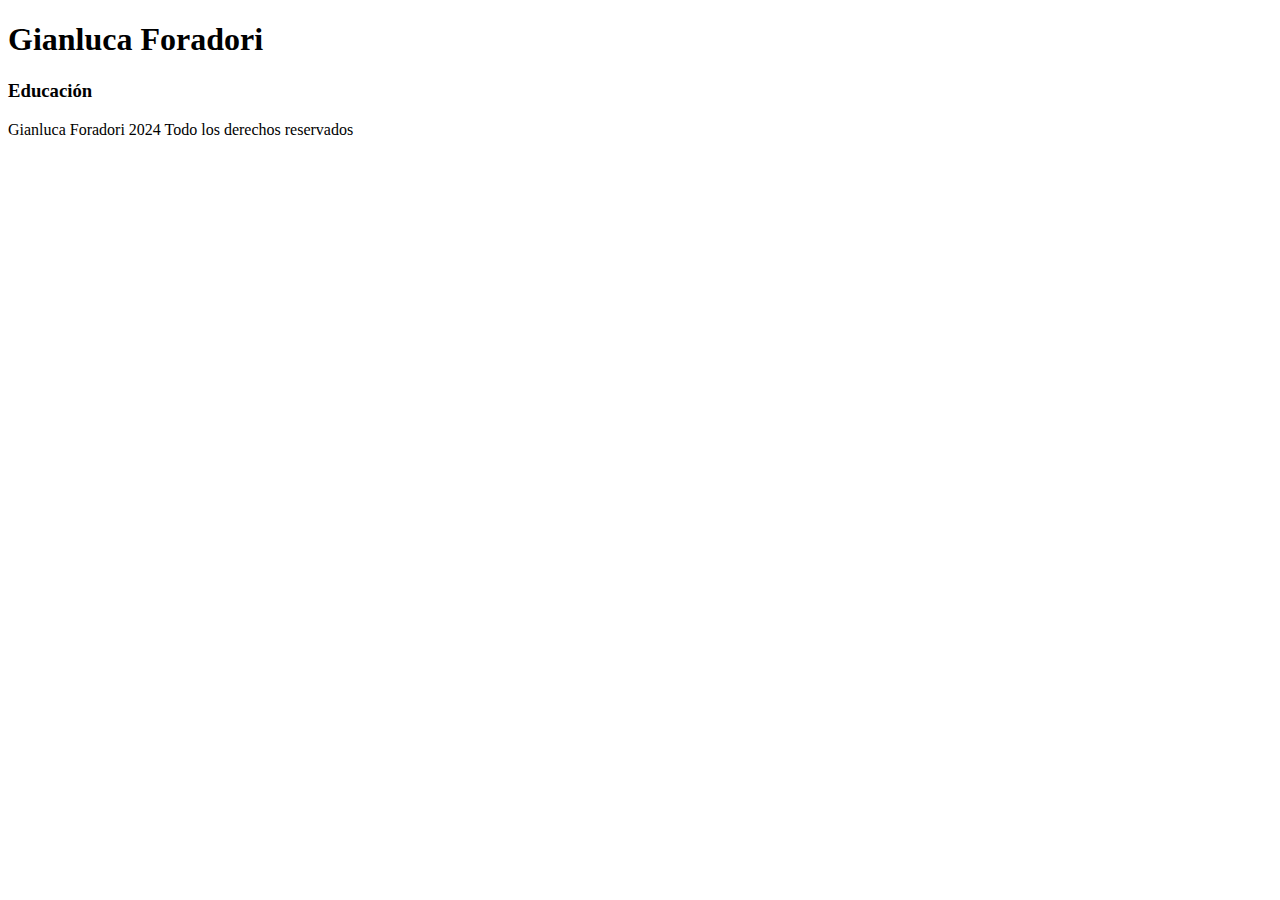
==== portafolio/portafolio.html @ 77d23adb "cambios realizados  al portafolio" ====
<!DOCTYPE html>
<html lang="en">
<head>
    <meta charset="UTF-8">
    <meta name="viewport" content="width=device-width, initial-scale=1.0">
    <title>Gianluca Foradori</title>
    <link rel="stylesheet" href="assets/css/styles.css">
</head>
<body>
    <nav>
    </nav>
    <h1>Gianluca Foradori</h1>

    <section>
        <h3>Educación</h3>
    </section>
    <footer>
        <p>Gianluca Foradori 2024 Todo los derechos  reservados</p>

    </footer>
</body>
</html>
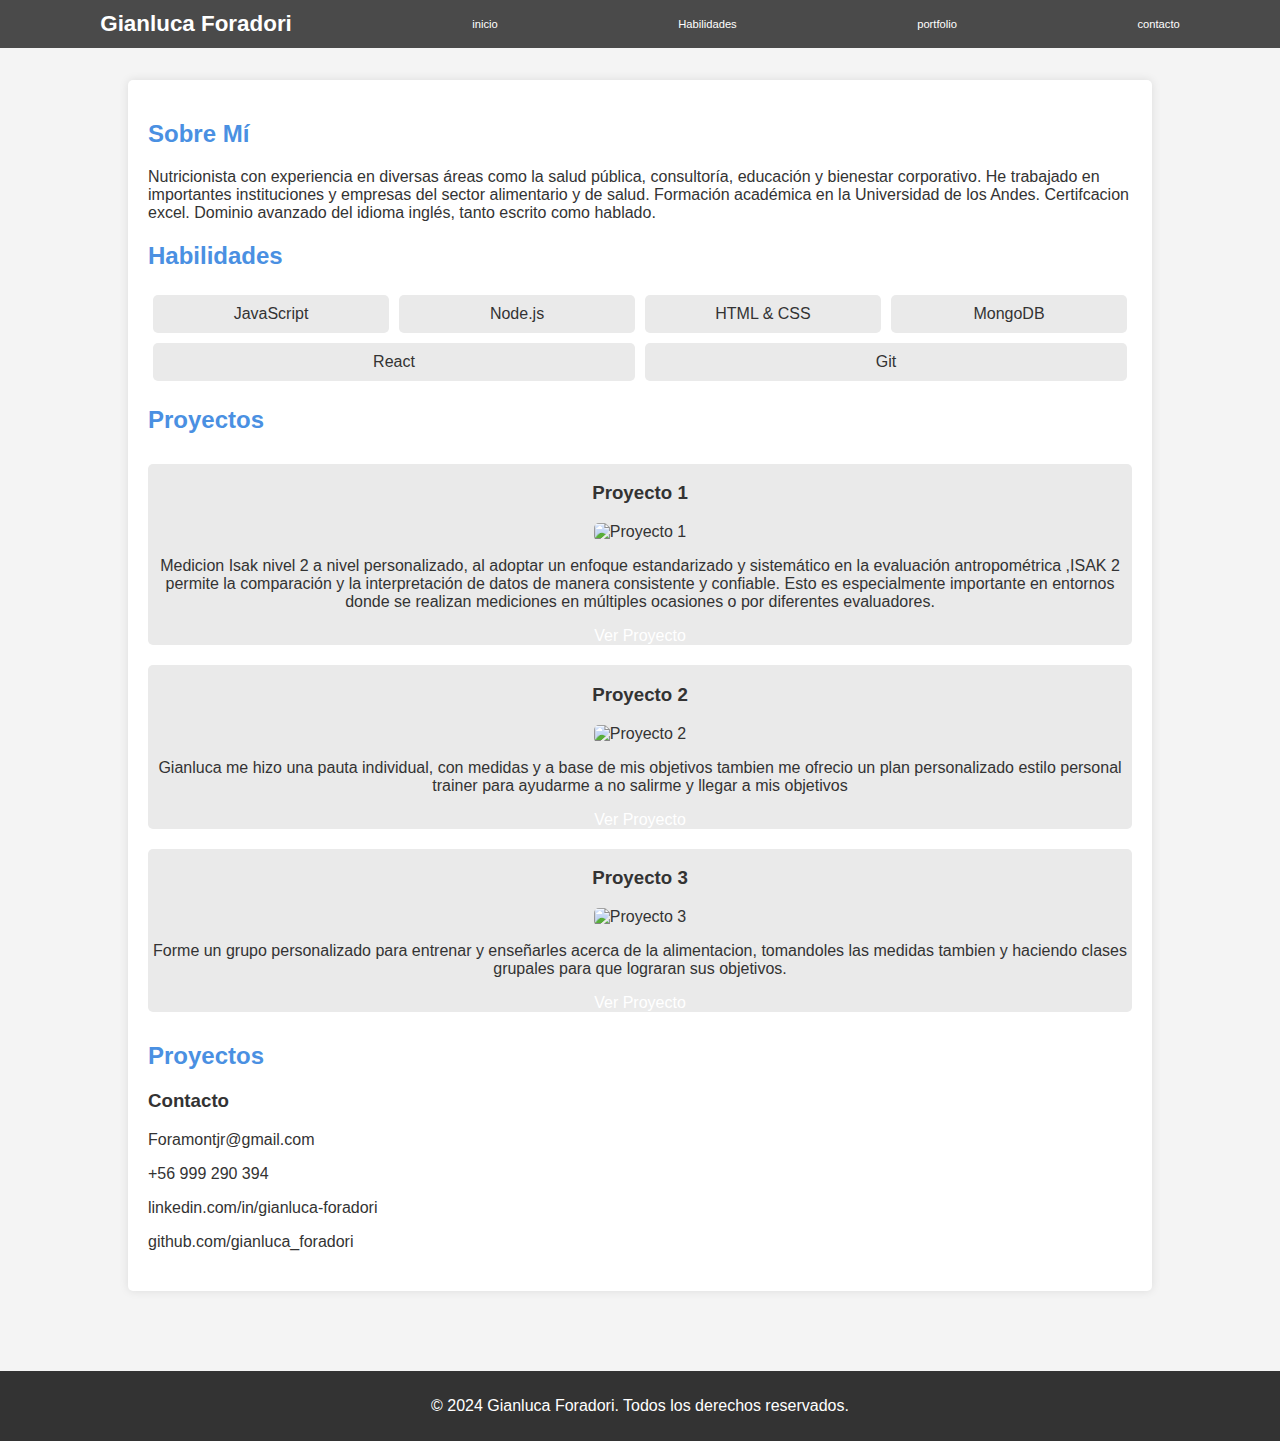
==== commit 5fee5788: "Descripción de los cambios realizados" ====
--- a/portafolio/portafolio.html
+++ b/portafolio/portafolio.html
@@ -1,22 +1,206 @@
 <!DOCTYPE html>
-<html lang="en">
+<html lang="es">
 <head>
     <meta charset="UTF-8">
     <meta name="viewport" content="width=device-width, initial-scale=1.0">
-    <title>Gianluca Foradori</title>
-    <link rel="stylesheet" href="assets/css/styles.css">
+    <title>Currículum Vitae - Gianluca Foradori</title>
+    <style>
+        * {
+            box-sizing: border-box;
+        }
+        html {
+            scroll-behavior: smooth;
+        }
+        body {
+            font-family: Arial, sans-serif;
+            background-color: #f4f4f4;
+            color: #333;
+            margin: 0;
+            padding: 0;
+        }
+        header {
+            font-size: 0.7rem;
+            display: flex;
+            justify-content: space-around;
+            align-items: center;
+            padding: 4rem;
+            background-color: #4a4a4a;
+            color: white;
+            padding: 10px;
+            text-align: center;
+            position: fixed;
+            width: 100%;
+            top: 0;
+            left: 0;
+            z-index: 1000;
+            height: 3rem;
+        }
+
+        a {
+            color: white;
+            text-decoration: none;
+        }
+        .container {
+            width: 80%;
+            margin: 80px auto; /* Added margin for fixed header */
+            background: white;
+            padding: 20px;
+            border-radius: 5px;
+            box-shadow: 0 0 10px rgba(0, 0, 0, 0.1);
+        }
+        h2 {
+            color: #4a90e2;
+        }
+        section {
+            margin-bottom: 20px;
+        }
+
+
+
+        .skills {
+            display: flex;
+            flex-wrap: wrap;
+        }
+        .skill {
+            background: #eaeaea;
+            border-radius: 5px;
+            padding: 10px;
+            margin: 5px;
+            flex: 1 1 calc(25% - 10px);
+            text-align: center;
+            position: relative;
+            overflow: hidden;
+        }
+        .skill .percentage {
+            position: absolute;
+            top: 50%;
+            left: 50%;
+            transform: translate(-50%, -50%);
+            font-weight: bold;
+            font-size: 1.2em;
+            opacity: 0;
+            transition: opacity 0.3s ease;
+        }
+        .skill:hover .percentage {
+            opacity: 1;
+        }
+        .project {
+            background: #eaeaea;
+            border-radius: 5px;
+            margin: 10px 0;
+            text-align: center;
+        }
+        .project img {
+            max-width: 100%;
+            border-radius: 5px;
+        }
+        .projects {
+            display: flex;
+            flex-wrap: wrap;
+        }
+        footer {
+            background-color: #333;
+            color: white;
+            text-align: center;
+            padding: 10px 0;
+            position: relative;
+            bottom: 0;
+            width: 100%;
+            margin-top: 20px;
+        }
+    </style>
 </head>
 <body>
-    <nav>
-    </nav>
+
+<header>
     <h1>Gianluca Foradori</h1>
-
-    <section>
-        <h3>Educación</h3>
-    </section>
-    <footer>
-        <p>Gianluca Foradori 2024 Todo los derechos  reservados</p>
-
-    </footer>
+    <a href="#inicio">inicio</a>
+    <a href="#skills">Habilidades</a>
+    <a href="#proyectos">portfolio</a>
+    <a href="#contacto">contacto</a>
+</header>
+
+<div id="inicio" class="container">
+    <section>
+        <h2>Sobre Mí</h2>
+        <p> Nutricionista con experiencia en diversas áreas como la salud pública, consultoría, educación y bienestar corporativo.
+            He trabajado en importantes instituciones y empresas del sector alimentario y de salud.
+            Formación académica en la Universidad de los Andes.
+    
+            Certifcacion excel.
+            Dominio avanzado del idioma inglés, tanto escrito como hablado.</p>
+    </section>
+
+    <section>
+        <h2>Habilidades</h2>
+        <div id="skills" class="skills">
+            <div class="skill">JavaScript
+                <div class="percentage">90%</div>
+            </div>
+            <div class="skill">Node.js
+                <div class="percentage">85%</div>
+            </div>
+            <div class="skill">HTML & CSS
+                <div class="percentage">95%</div>
+            </div>
+            <div class="skill">MongoDB
+                <div class="percentage">80%</div>
+            </div>
+            <div class="skill">React
+                <div class="percentage">75%</div>
+            </div>
+            <div class="skill">Git
+                <div class="percentage">70%</div>
+            </div>
+        </div>
+    </section>
+
+    <section>
+        <h2>Proyectos</h2>
+        <div id="proyectos" class="projects">
+            <div class="project">
+                <h3>Proyecto 1</h3>
+                <img src="assets/Images/card-1.jpg" alt="Proyecto 1">
+                <p> Medicion Isak nivel 2 a nivel personalizado, al adoptar un enfoque estandarizado y sistemático en la evaluación antropométrica
+                    ,ISAK 2 permite la comparación y la interpretación de datos de manera consistente y confiable.
+                     Esto es especialmente importante en entornos donde se realizan mediciones en múltiples ocasiones o por diferentes evaluadores.</p>
+                <a href="https://example.com" target="_blank">Ver Proyecto</a>
+            </div>
+            <div class="project">
+                <h3>Proyecto 2</h3>
+                <img src="https://via.placeholder.com/300x200" alt="Proyecto 2">
+                <p>  Gianluca me hizo una pauta individual, con medidas y a base de mis objetivos
+                    tambien me ofrecio un plan personalizado estilo personal trainer para ayudarme a
+                    no salirme y llegar a mis objetivos</p>
+                <a href="https://example.com" target="_blank">Ver Proyecto</a>
+            </div>
+            <div class="project">
+                <h3>Proyecto 3</h3>
+                <img src="https://via.placeholder.com/300x200" alt="Proyecto 3">
+                <p>Forme un grupo personalizado para entrenar y enseñarles acerca de la alimentacion,
+                    tomandoles las medidas tambien y haciendo clases grupales para que lograran sus objetivos.</p>
+                <a href="https://example.com" target="_blank">Ver Proyecto</a>
+            </div>
+            
+        </div>
+    </section>
+    <section>
+        <h2>Proyectos</h2>
+        <div id="contacto" class="contacto">
+            <div class="card">
+                <h3>Contacto</h3>
+                <p href="mailto:Foramontjr@gmail.com">Foramontjr@gmail.com</p>
+                <p href="tel:+56999290394">+56 999 290 394</p>
+                <p href="https://www.linkedin.com/in/gianluca-foradori-404446145/" target="_blank">linkedin.com/in/gianluca-foradori</p>
+                <p href="https://github.com/gianluca_foradori" target="_blank">github.com/gianluca_foradori</p>
+            </div>
+        </div>
+    </section>
+</div>
+
+<footer>
+    <p>© 2024 Gianluca Foradori. Todos los derechos reservados.</p>
+</footer>
+
 </body>
 </html>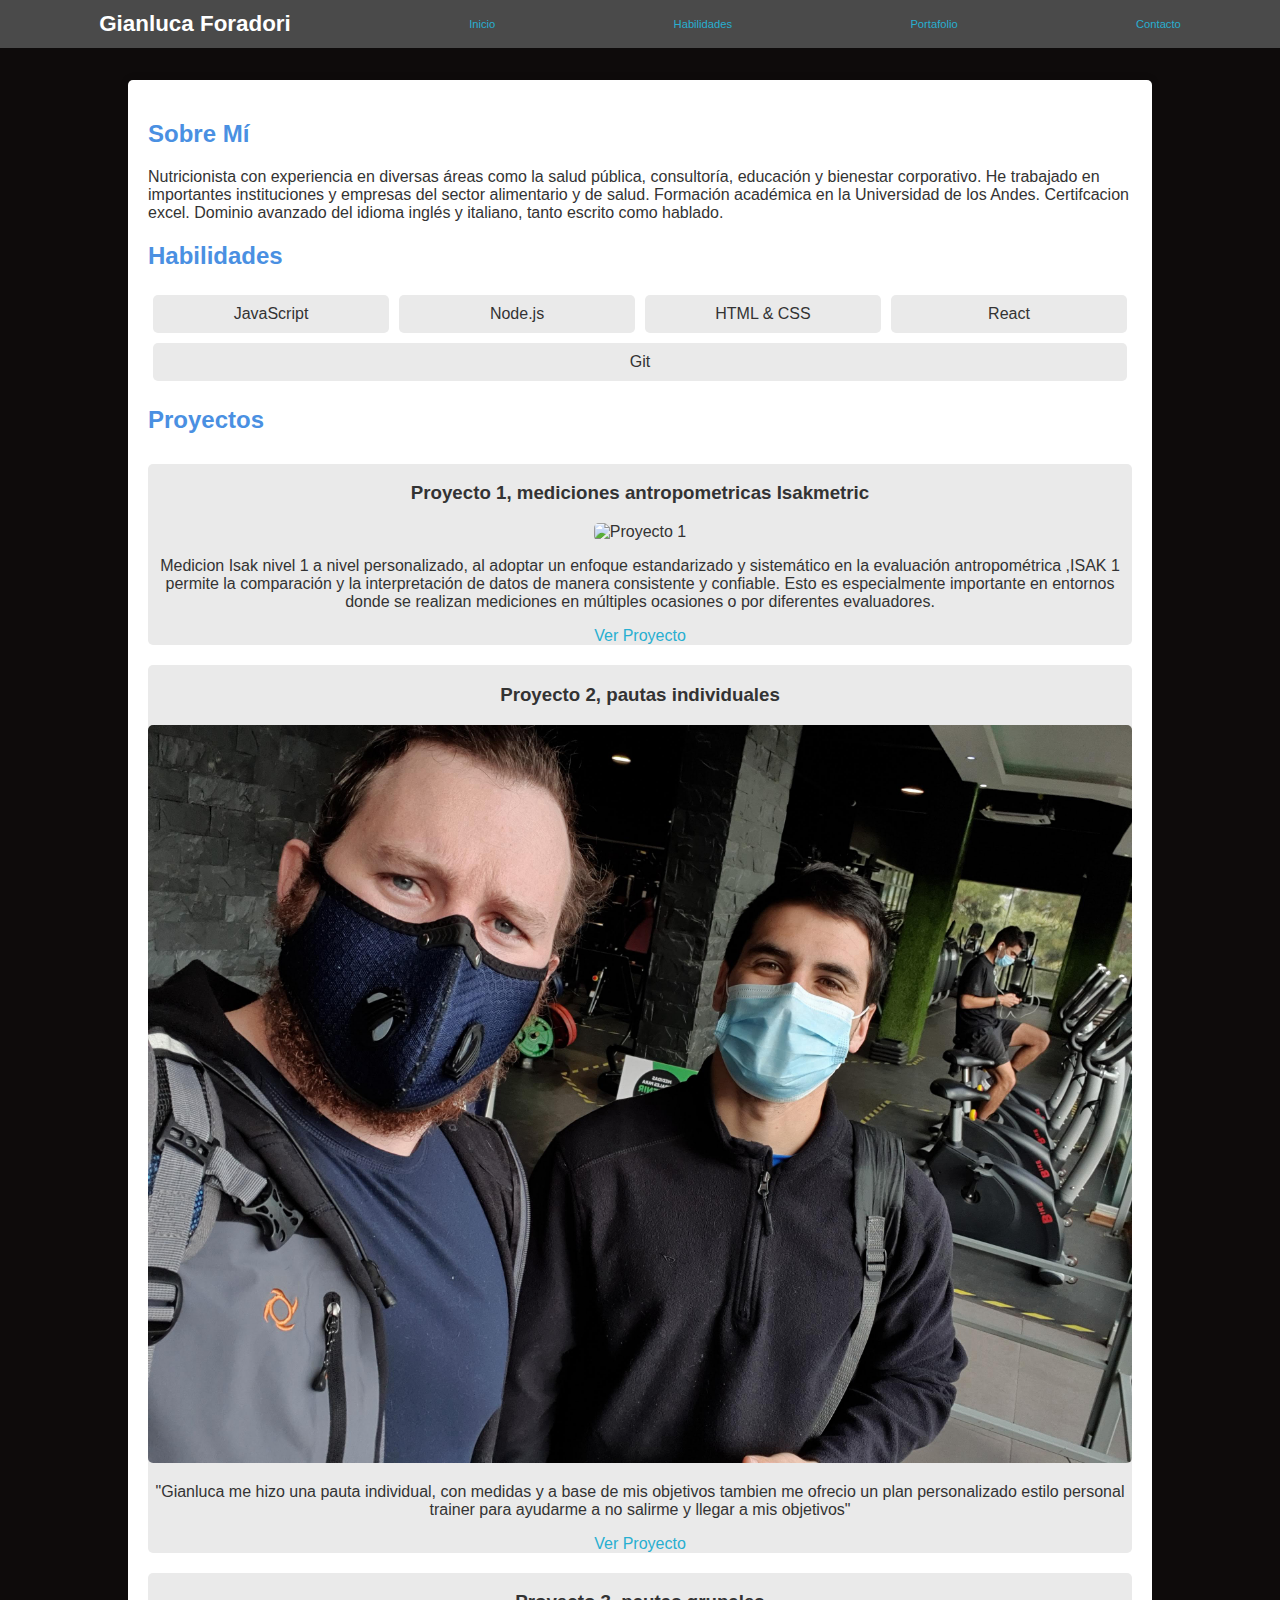
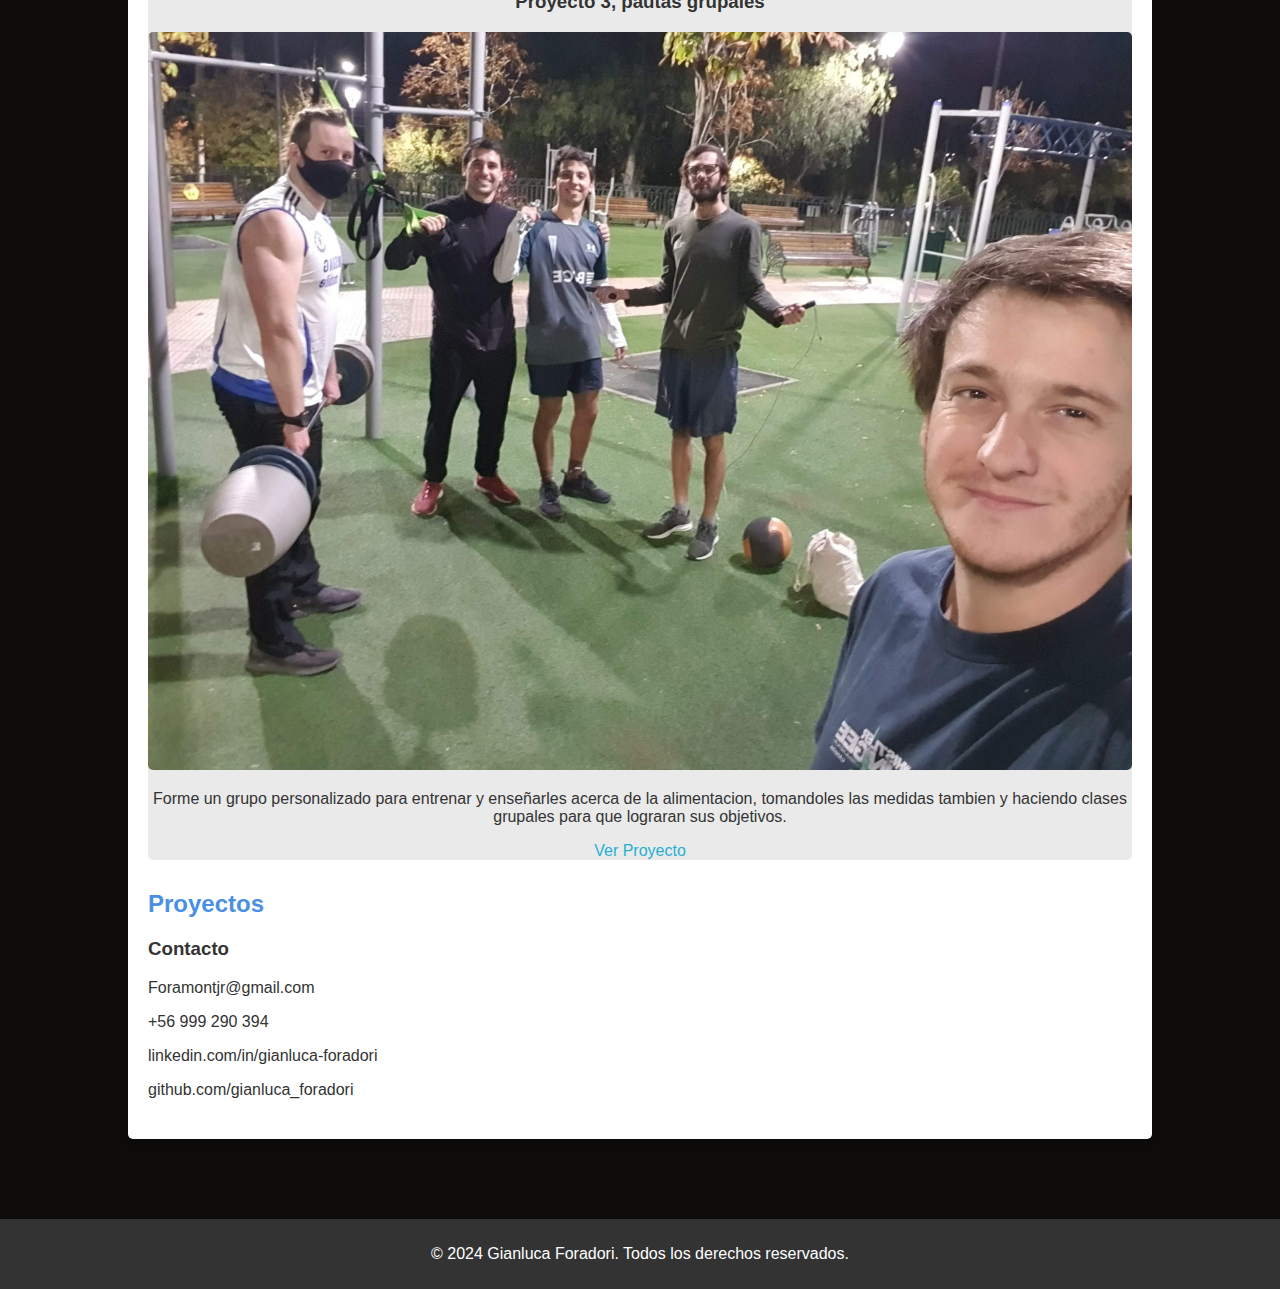
==== commit e553f36c: "Cambios finales" ====
--- a/portafolio/portafolio.html
+++ b/portafolio/portafolio.html
@@ -13,7 +13,7 @@
         }
         body {
             font-family: Arial, sans-serif;
-            background-color: #f4f4f4;
+            background-color: #0e0b0b;
             color: #333;
             margin: 0;
             padding: 0;
@@ -37,12 +37,12 @@
         }
 
         a {
-            color: white;
+            color: rgb(40, 175, 209);
             text-decoration: none;
         }
         .container {
             width: 80%;
-            margin: 80px auto; /* Added margin for fixed header */
+            margin: 80px auto; 
             background: white;
             padding: 20px;
             border-radius: 5px;
@@ -114,10 +114,10 @@
 
 <header>
     <h1>Gianluca Foradori</h1>
-    <a href="#inicio">inicio</a>
+    <a href="#inicio">Inicio</a>
     <a href="#skills">Habilidades</a>
-    <a href="#proyectos">portfolio</a>
-    <a href="#contacto">contacto</a>
+    <a href="#proyectos">Portafolio</a>
+    <a href="#contacto">Contacto</a>
 </header>
 
 <div id="inicio" class="container">
@@ -128,23 +128,20 @@
             Formación académica en la Universidad de los Andes.
     
             Certifcacion excel.
-            Dominio avanzado del idioma inglés, tanto escrito como hablado.</p>
+            Dominio avanzado del idioma inglés y italiano, tanto escrito como hablado.</p>
     </section>
 
     <section>
         <h2>Habilidades</h2>
         <div id="skills" class="skills">
             <div class="skill">JavaScript
+                <div class="percentage">60%</div>
+            </div>
+            <div class="skill">Node.js
+                <div class="percentage">10%</div>
+            </div>
+            <div class="skill">HTML & CSS
                 <div class="percentage">90%</div>
-            </div>
-            <div class="skill">Node.js
-                <div class="percentage">85%</div>
-            </div>
-            <div class="skill">HTML & CSS
-                <div class="percentage">95%</div>
-            </div>
-            <div class="skill">MongoDB
-                <div class="percentage">80%</div>
             </div>
             <div class="skill">React
                 <div class="percentage">75%</div>
@@ -159,24 +156,24 @@
         <h2>Proyectos</h2>
         <div id="proyectos" class="projects">
             <div class="project">
-                <h3>Proyecto 1</h3>
-                <img src="assets/Images/card-1.jpg" alt="Proyecto 1">
-                <p> Medicion Isak nivel 2 a nivel personalizado, al adoptar un enfoque estandarizado y sistemático en la evaluación antropométrica
-                    ,ISAK 2 permite la comparación y la interpretación de datos de manera consistente y confiable.
+                <h3>Proyecto 1, mediciones antropometricas Isakmetric</h3>
+                <img src="assets/images/card-1.jpg" alt="Proyecto 1">
+                <p> Medicion Isak nivel 1 a nivel personalizado, al adoptar un enfoque estandarizado y sistemático en la evaluación antropométrica
+                    ,ISAK 1 permite la comparación y la interpretación de datos de manera consistente y confiable.
                      Esto es especialmente importante en entornos donde se realizan mediciones en múltiples ocasiones o por diferentes evaluadores.</p>
+                <a href="https://isakmetry.com/" target="_blank">Ver Proyecto</a>
+            </div>
+            <div class="project">
+                <h3>Proyecto 2, pautas individuales</h3>
+                <img src="Assets/Images/card-2.jpg" alt="Proyecto 2">
+                <p>  "Gianluca me hizo una pauta individual, con medidas y a base de mis objetivos
+                    tambien me ofrecio un plan personalizado estilo personal trainer para ayudarme a
+                    no salirme y llegar a mis objetivos"</p>
                 <a href="https://example.com" target="_blank">Ver Proyecto</a>
             </div>
             <div class="project">
-                <h3>Proyecto 2</h3>
-                <img src="https://via.placeholder.com/300x200" alt="Proyecto 2">
-                <p>  Gianluca me hizo una pauta individual, con medidas y a base de mis objetivos
-                    tambien me ofrecio un plan personalizado estilo personal trainer para ayudarme a
-                    no salirme y llegar a mis objetivos</p>
-                <a href="https://example.com" target="_blank">Ver Proyecto</a>
-            </div>
-            <div class="project">
-                <h3>Proyecto 3</h3>
-                <img src="https://via.placeholder.com/300x200" alt="Proyecto 3">
+                <h3>Proyecto 3, pautas grupales</h3>
+                <img src="Assets/Images/card-3.jpg" alt="Proyecto 3">
                 <p>Forme un grupo personalizado para entrenar y enseñarles acerca de la alimentacion,
                     tomandoles las medidas tambien y haciendo clases grupales para que lograran sus objetivos.</p>
                 <a href="https://example.com" target="_blank">Ver Proyecto</a>
